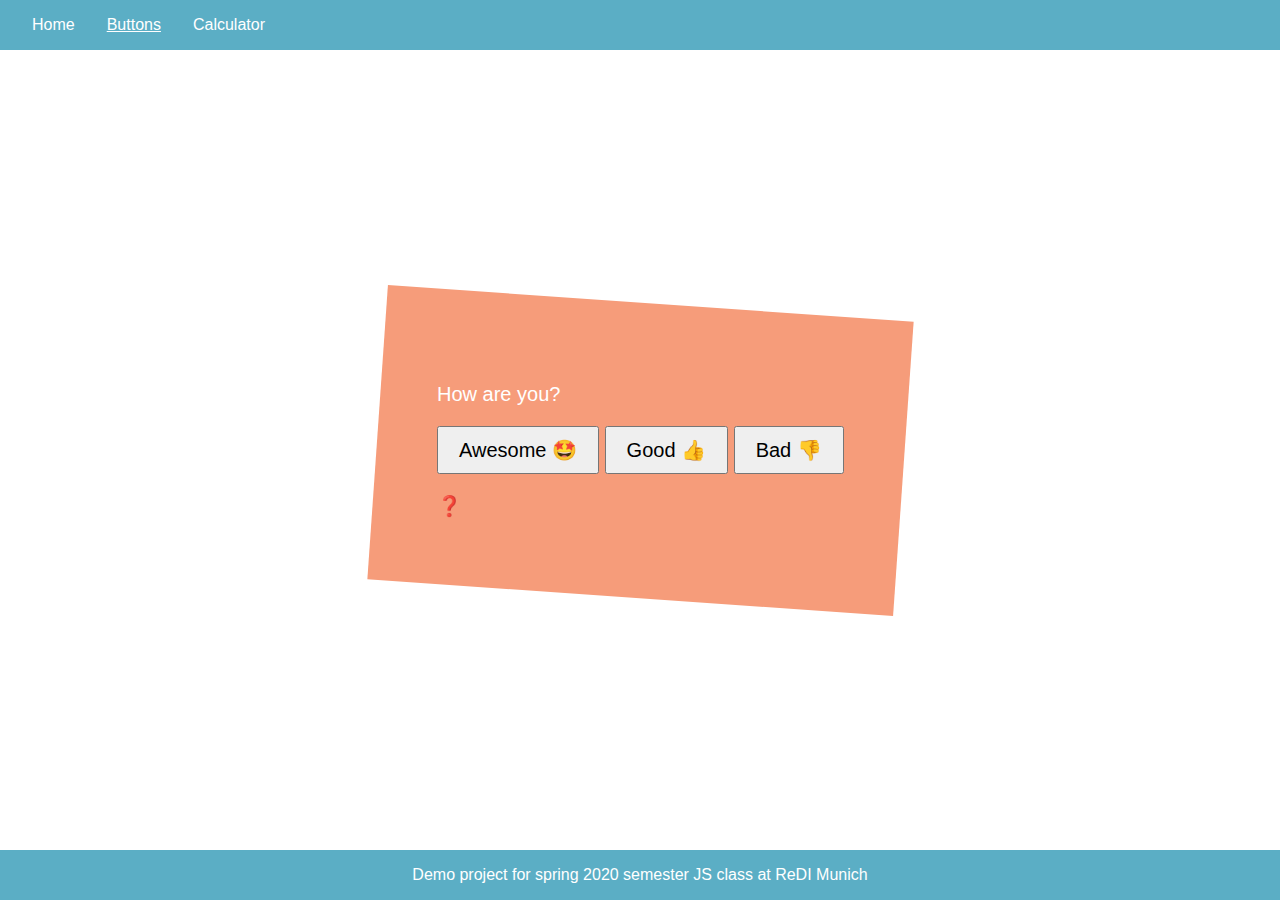
==== buttons/index.html @ 1334dbef "size up buttons page" ====
<!doctype html>
<html class="no-js" lang="">

<head>
    <meta charset="utf-8">
    <title>Redi JS Project</title>
    <link rel="stylesheet" href="../main.css">
    <link rel="stylesheet" href="buttons.css">
    <link rel="icon" href="img/redi.png">
</head>

<body>
    <div class="headerBar">
        <ul class="headerBar__links">
            <li><a class="headerBar__link" href="/">Home</a></li>
            <li><a class="headerBar__link headerBar__link--active" href="#">Buttons</a></li>
            <li><a class="headerBar__link" href="../calculator">Calculator</a></li>
        </ul>
    </div>

    <div class="mainArea mainArea--btns">
        <div class="btns">
            <div class="btns__innner">
                <p>How are you?</p>
                <button class="btn" id="awesomeButton">Awesome 🤩</button>
                <button class="btn" id="goodButton">Good 👍</button>
                <button class="btn" id="badButton">Bad 👎</button>
                <p id="answer">❓</p>
            </div>
        </div>
    </div>


    <div class="footerBar">Demo project for spring 2020 semester JS class at ReDI Munich</div>
    <script src="../main.js"></script>
    <script src="buttons.js"></script>
</body>

</html>
---- main.css ----
:root {
    --blue: #5BAEC5;
    --pink: #f69c7a;
    --black: #3F3F3F;
}

html, body {
    height: 100%;
    margin: 0;
    color: var(--black);
    font-family: sans-serif;
}

body {
    display: grid;
    grid-template:
        "header" min-content
        "main" auto
        "footer" min-content
        / 100%;
    max-width: 100vw;
    overflow-x: hidden;
}

.headerBar {
    grid-area: header;
    background-color: var(--blue);
}

.footerBar {
    grid-area: footer;
    text-align: center;
    color: white;
    background-color: var(--blue);
    padding: 1em 0;
}


.headerBar__links {
    list-style-type: none;
    padding: 1em;
    margin: 0;
    display: flex;
}

.headerBar__link {
    color: white;
    text-align: center;
    padding: 11px 16px;
    text-decoration: none;
}


.headerBar__link:hover,
.headerBar__link--active {
  text-decoration: underline;
}

.mainArea--homepage {
    justify-self: center;
    padding-bottom: 1em;
}

.homeContent {
  text-align: center;
  width: 70%;
  margin-left: auto;
  margin-right: auto;
}

.homeBanner__wrapper {
    transform: rotate(-2deg);
    background-color: var(--pink);
    width: 102vw;
    overflow: hidden;
    margin-bottom: 2em;
}

.homeBanner {
    transform: rotate(2deg);
    padding: 2em 20%;
    color: white;
    text-align: center;
}


.homeContent__image {
  display: block;
  max-width:100%;
  max-height:90%;
  margin-left: auto;
  margin-right: auto;
}

.homeContent__image:hover {
    opacity: 0.9;
}
---- buttons/buttons.css ----
.mainArea--btns {
    display: flex;
    justify-content: center;
    align-items: center;
}

.btns {
    background-color: #f69c7a;
    padding: 3em;
    transform: rotate(4deg);
    font-size: 20px;
    color: white;
}

.btns__innner {
    transform: rotate(-4deg);
}

.btn {
    padding: 0.5em 1em;
    font-size: 20px;
}
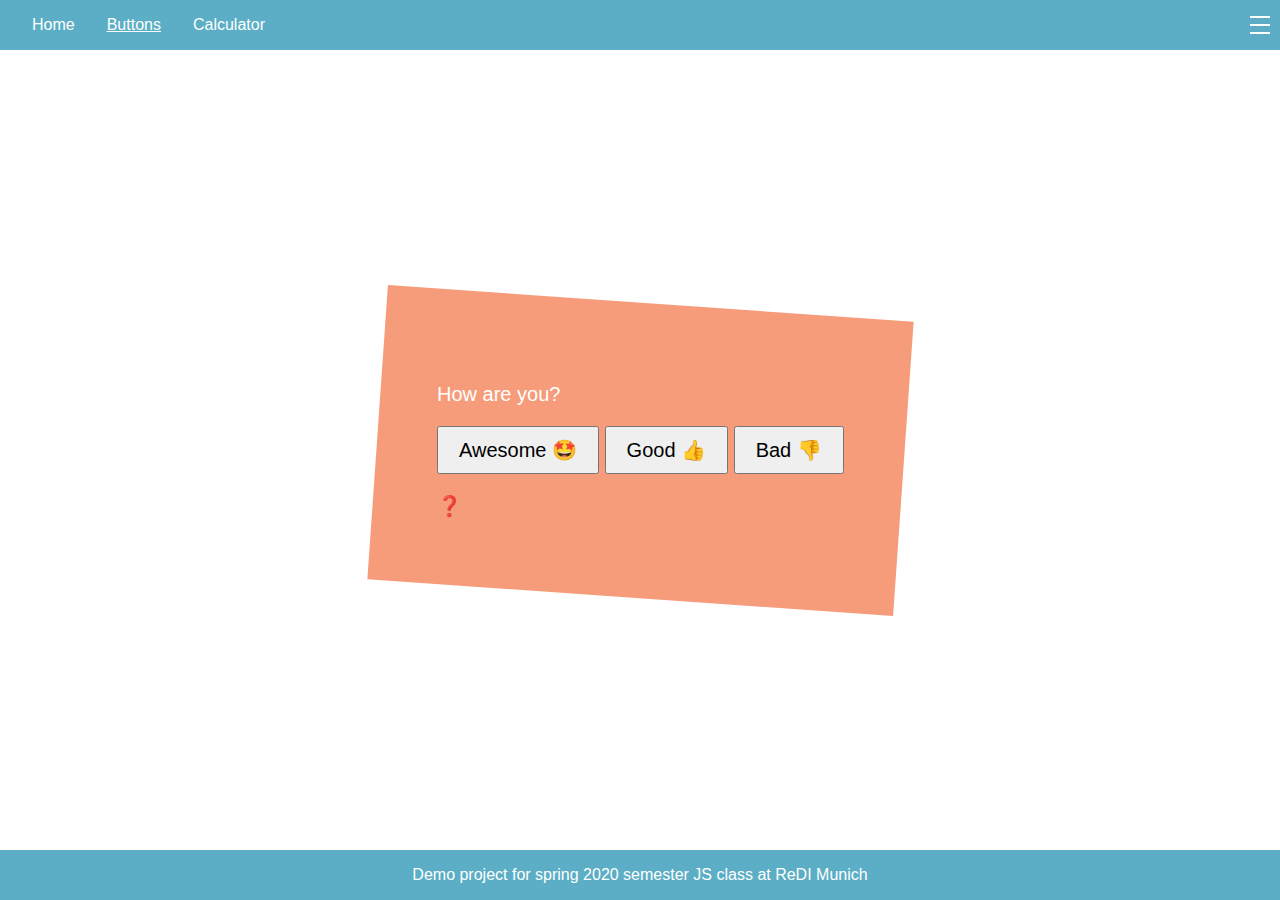
==== commit ecb6f14b: "added burger button to buttons assignemt only" ====
--- a/buttons/index.html
+++ b/buttons/index.html
@@ -4,7 +4,7 @@
 <head>
     <meta charset="utf-8">
     <title>Redi JS Project</title>
-    <link rel="stylesheet" href="../main.css">
+    <link rel="stylesheet" href="../css/main.css">
     <link rel="stylesheet" href="buttons.css">
     <link rel="icon" href="img/redi.png">
 </head>
@@ -12,10 +12,16 @@
 <body>
     <div class="headerBar">
         <ul class="headerBar__links">
-            <li><a class="headerBar__link" href="/">Home</a></li>
+            <li><a class="headerBar__link" href="../">Home</a></li>
             <li><a class="headerBar__link headerBar__link--active" href="#">Buttons</a></li>
             <li><a class="headerBar__link" href="../calculator">Calculator</a></li>
         </ul>
+        <div class="filler"></div>
+        <div id="burgerButton" class="burger-btn">
+            <div class="burger-btn__line"></div>
+            <div class="burger-btn__line"></div>
+            <div class="burger-btn__line"></div>
+        </div>
     </div>
 
     <div class="mainArea mainArea--btns">
@@ -32,7 +38,7 @@
 
 
     <div class="footerBar">Demo project for spring 2020 semester JS class at ReDI Munich</div>
-    <script src="../main.js"></script>
+    <script src="../js/main.js"></script>
     <script src="buttons.js"></script>
 </body>
 
--- a/css/main.css
+++ b/css/main.css
@@ -0,0 +1,98 @@
+:root {
+    --blue: #5BAEC5;
+    --pink: #f69c7a;
+    --black: #3F3F3F;
+}
+
+html, body {
+    height: 100%;
+    margin: 0;
+    color: var(--black);
+    font-family: sans-serif;
+}
+
+body {
+    display: grid;
+    grid-template:
+        "header" min-content
+        "main" auto
+        "footer" min-content
+        / 100%;
+    max-width: 100vw;
+    overflow-x: hidden;
+}
+
+.headerBar {
+    grid-area: header;
+    background-color: var(--blue);
+    display: flex;
+}
+
+.footerBar {
+    grid-area: footer;
+    text-align: center;
+    color: white;
+    background-color: var(--blue);
+    padding: 1em 0;
+}
+
+
+.headerBar__links {
+    list-style-type: none;
+    padding: 1em;
+    margin: 0;
+    display: flex;
+}
+
+.headerBar__link {
+    color: white;
+    text-align: center;
+    padding: 11px 16px;
+    text-decoration: none;
+}
+
+
+.headerBar__link:hover,
+.headerBar__link--active {
+  text-decoration: underline;
+}
+
+.mainArea--homepage {
+    justify-self: center;
+    padding-bottom: 1em;
+}
+
+.homeContent {
+  text-align: center;
+  width: 70%;
+  margin-left: auto;
+  margin-right: auto;
+}
+
+.homeBanner__wrapper {
+    transform: rotate(-2deg);
+    background-color: var(--pink);
+    width: 102vw;
+    overflow: hidden;
+    margin-bottom: 2em;
+}
+
+.homeBanner {
+    transform: rotate(2deg);
+    padding: 2em 20%;
+    color: white;
+    text-align: center;
+}
+
+
+.homeContent__image {
+  display: block;
+  max-width:100%;
+  max-height:90%;
+  margin-left: auto;
+  margin-right: auto;
+}
+
+.homeContent__image:hover {
+    opacity: 0.9;
+}
--- a/buttons/buttons.css
+++ b/buttons/buttons.css
@@ -5,7 +5,7 @@
 }
 
 .btns {
-    background-color: #f69c7a;
+    background-color: var(--pink);
     padding: 3em;
     transform: rotate(4deg);
     font-size: 20px;
@@ -20,3 +20,27 @@
     padding: 0.5em 1em;
     font-size: 20px;
 }
+
+.burger-btn {
+    align-self: center;
+    float: right;
+    margin-right: 5px;
+    padding: 5px;
+}
+
+.burger-btn:hover {
+    margin-right: 4px;
+    border: 1px solid white;
+    border-radius: 25px;
+}
+
+.burger-btn__line {
+    width: 20px;
+    height: 2px;
+    background-color: white;
+    margin: 6px 0;
+}
+
+.filler {
+    flex: 1;
+}
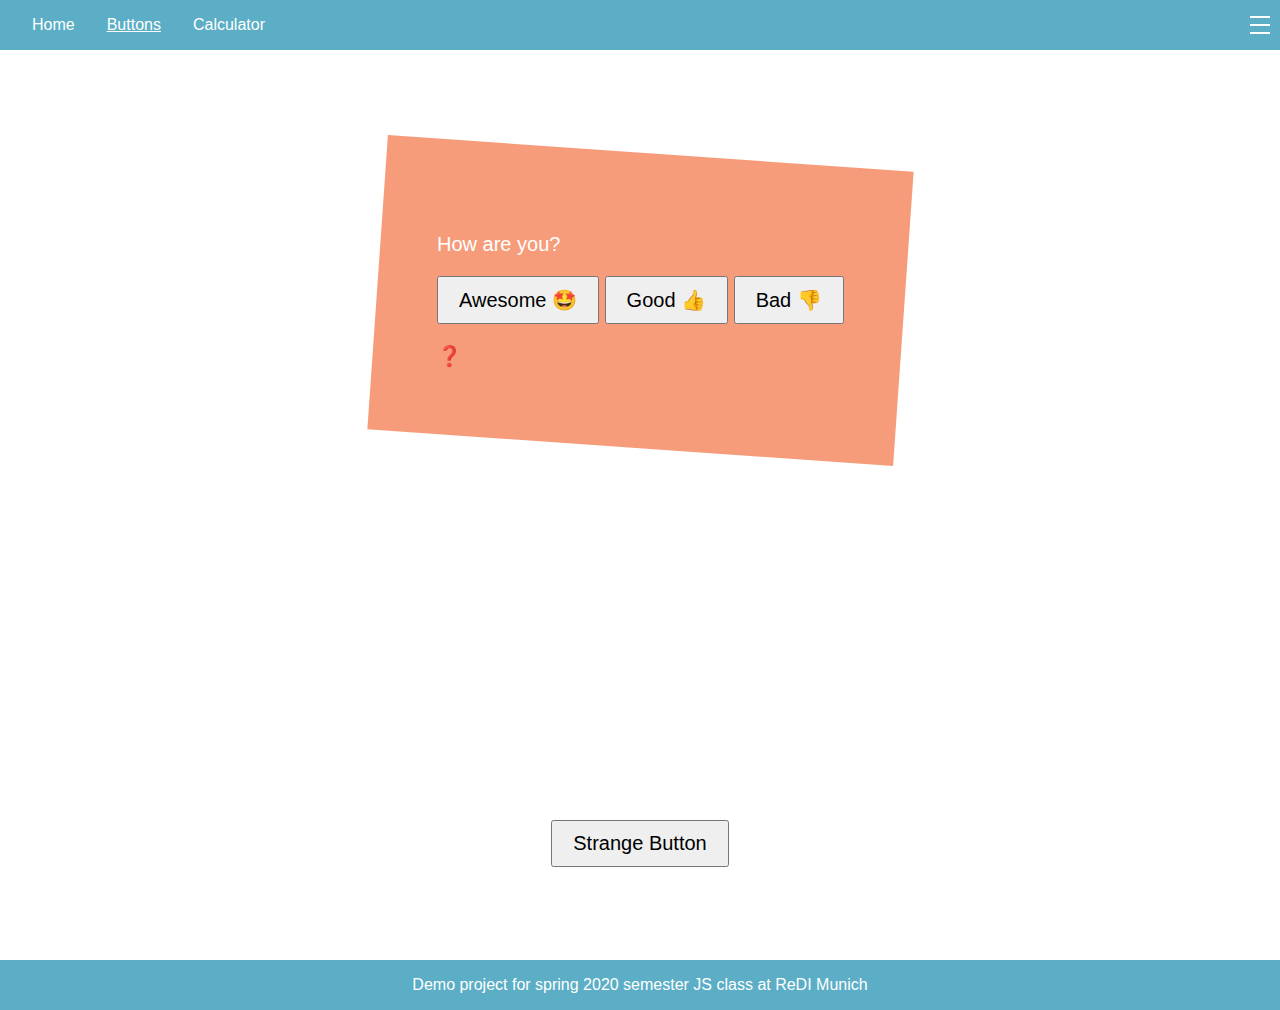
==== commit ef0d173c: "added HW5 solution for mouse enter events" ====
--- a/buttons/index.html
+++ b/buttons/index.html
@@ -10,36 +10,38 @@
 </head>
 
 <body>
-    <div class="headerBar">
-        <ul class="headerBar__links">
-            <li><a class="headerBar__link" href="../">Home</a></li>
-            <li><a class="headerBar__link headerBar__link--active" href="#">Buttons</a></li>
-            <li><a class="headerBar__link" href="../calculator">Calculator</a></li>
-        </ul>
-        <div class="filler"></div>
-        <div id="burgerButton" class="burger-btn">
-            <div class="burger-btn__line"></div>
-            <div class="burger-btn__line"></div>
-            <div class="burger-btn__line"></div>
+<div class="headerBar">
+    <ul class="headerBar__links">
+        <li><a class="headerBar__link" href="../">Home</a></li>
+        <li><a class="headerBar__link headerBar__link--active" href="#">Buttons</a></li>
+        <li><a class="headerBar__link" href="../calculator">Calculator</a></li>
+    </ul>
+    <div class="filler"></div>
+    <div id="burgerButton" class="burger-btn">
+        <div class="burger-btn__line"></div>
+        <div class="burger-btn__line"></div>
+        <div class="burger-btn__line"></div>
+    </div>
+</div>
+
+<div class="mainArea mainArea--btns">
+    <div class="btns">
+        <div class="btns__innner">
+            <p>How are you?</p>
+            <button class="btn" id="awesomeButton">Awesome 🤩</button>
+            <button class="btn" id="goodButton">Good 👍</button>
+            <button class="btn" id="badButton">Bad 👎</button>
+            <p id="answer">❓</p>
         </div>
     </div>
-
-    <div class="mainArea mainArea--btns">
-        <div class="btns">
-            <div class="btns__innner">
-                <p>How are you?</p>
-                <button class="btn" id="awesomeButton">Awesome 🤩</button>
-                <button class="btn" id="goodButton">Good 👍</button>
-                <button class="btn" id="badButton">Bad 👎</button>
-                <p id="answer">❓</p>
-            </div>
-        </div>
-    </div>
+    <div class="break"></div>
+    <button class="btn" id="strangeButton">Strange Button</button>
+</div>
 
 
-    <div class="footerBar">Demo project for spring 2020 semester JS class at ReDI Munich</div>
-    <script src="../js/main.js"></script>
-    <script src="buttons.js"></script>
+<div class="footerBar">Demo project for spring 2020 semester JS class at ReDI Munich</div>
+<script src="../js/main.js"></script>
+<script src="buttons.js"></script>
 </body>
 
 </html>
--- a/buttons/buttons.css
+++ b/buttons/buttons.css
@@ -1,7 +1,12 @@
 .mainArea--btns {
     display: flex;
+    flex-grow: 1;
+    flex-wrap: wrap;
     justify-content: center;
     align-items: center;
+    height: 100vh;
+    margin-top: 10px;
+    min-height: 100vh;
 }
 
 .btns {
@@ -41,6 +46,18 @@
     margin: 6px 0;
 }
 
+.strangeButton--hover {
+    background-color: var(--pink);
+    color: white;
+    font-size: 30px;
+    transform: rotate(-4deg);
+}
+
 .filler {
     flex: 1;
 }
+
+.break {
+    flex-basis: 100%;
+    height: 0;
+}
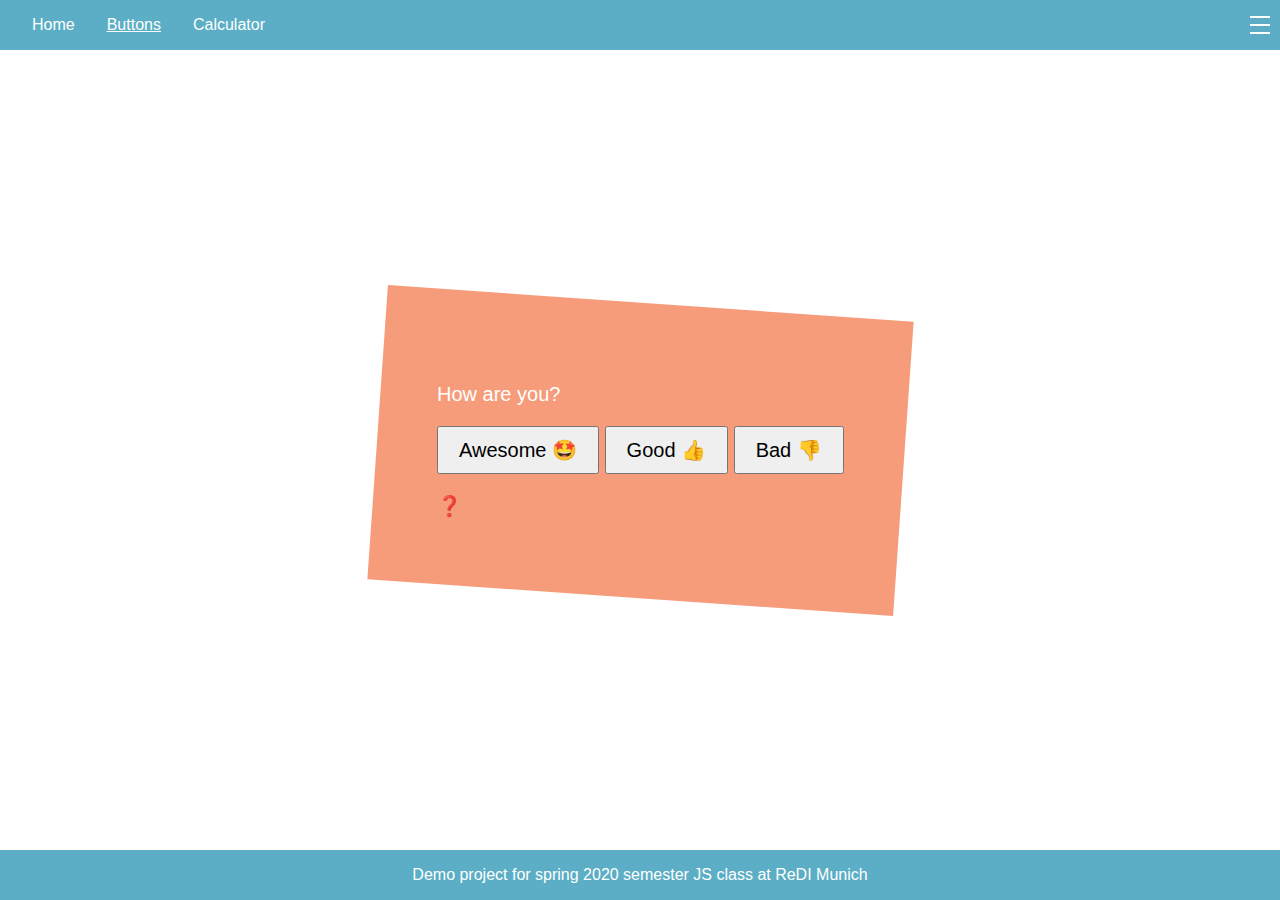
==== commit 1a0e59a2: "Merge pull request #7 from test-redi-js1/refactor-buttons" ====
--- a/buttons/index.html
+++ b/buttons/index.html
@@ -10,38 +10,36 @@
 </head>
 
 <body>
-<div class="headerBar">
-    <ul class="headerBar__links">
-        <li><a class="headerBar__link" href="../">Home</a></li>
-        <li><a class="headerBar__link headerBar__link--active" href="#">Buttons</a></li>
-        <li><a class="headerBar__link" href="../calculator">Calculator</a></li>
-    </ul>
-    <div class="filler"></div>
-    <div id="burgerButton" class="burger-btn">
-        <div class="burger-btn__line"></div>
-        <div class="burger-btn__line"></div>
-        <div class="burger-btn__line"></div>
-    </div>
-</div>
-
-<div class="mainArea mainArea--btns">
-    <div class="btns">
-        <div class="btns__innner">
-            <p>How are you?</p>
-            <button class="btn" id="awesomeButton">Awesome 🤩</button>
-            <button class="btn" id="goodButton">Good 👍</button>
-            <button class="btn" id="badButton">Bad 👎</button>
-            <p id="answer">❓</p>
+    <div class="headerBar">
+        <ul class="headerBar__links">
+            <li><a class="headerBar__link" href="../">Home</a></li>
+            <li><a class="headerBar__link headerBar__link--active" href="#">Buttons</a></li>
+            <li><a class="headerBar__link" href="../calculator">Calculator</a></li>
+        </ul>
+        <div class="filler"></div>
+        <div id="burgerButton" class="burger-btn">
+            <div class="burger-btn__line"></div>
+            <div class="burger-btn__line"></div>
+            <div class="burger-btn__line"></div>
         </div>
     </div>
-    <div class="break"></div>
-    <button class="btn" id="strangeButton">Strange Button</button>
-</div>
+
+    <div class="mainArea mainArea--btns">
+        <div class="btns">
+            <div class="btns__innner">
+                <p>How are you?</p>
+                <button class="btn" id="awesomeButton">Awesome 🤩</button>
+                <button class="btn" id="goodButton">Good 👍</button>
+                <button class="btn" id="badButton">Bad 👎</button>
+                <p id="answer">❓</p>
+            </div>
+        </div>
+    </div>
 
 
-<div class="footerBar">Demo project for spring 2020 semester JS class at ReDI Munich</div>
-<script src="../js/main.js"></script>
-<script src="buttons.js"></script>
+    <div class="footerBar">Demo project for spring 2020 semester JS class at ReDI Munich</div>
+    <script src="../js/main.js"></script>
+    <script src="buttons.js"></script>
 </body>
 
 </html>
--- a/buttons/buttons.css
+++ b/buttons/buttons.css
@@ -1,12 +1,7 @@
 .mainArea--btns {
     display: flex;
-    flex-grow: 1;
-    flex-wrap: wrap;
     justify-content: center;
     align-items: center;
-    height: 100vh;
-    margin-top: 10px;
-    min-height: 100vh;
 }
 
 .btns {
@@ -46,18 +41,6 @@
     margin: 6px 0;
 }
 
-.strangeButton--hover {
-    background-color: var(--pink);
-    color: white;
-    font-size: 30px;
-    transform: rotate(-4deg);
-}
-
 .filler {
     flex: 1;
 }
-
-.break {
-    flex-basis: 100%;
-    height: 0;
-}
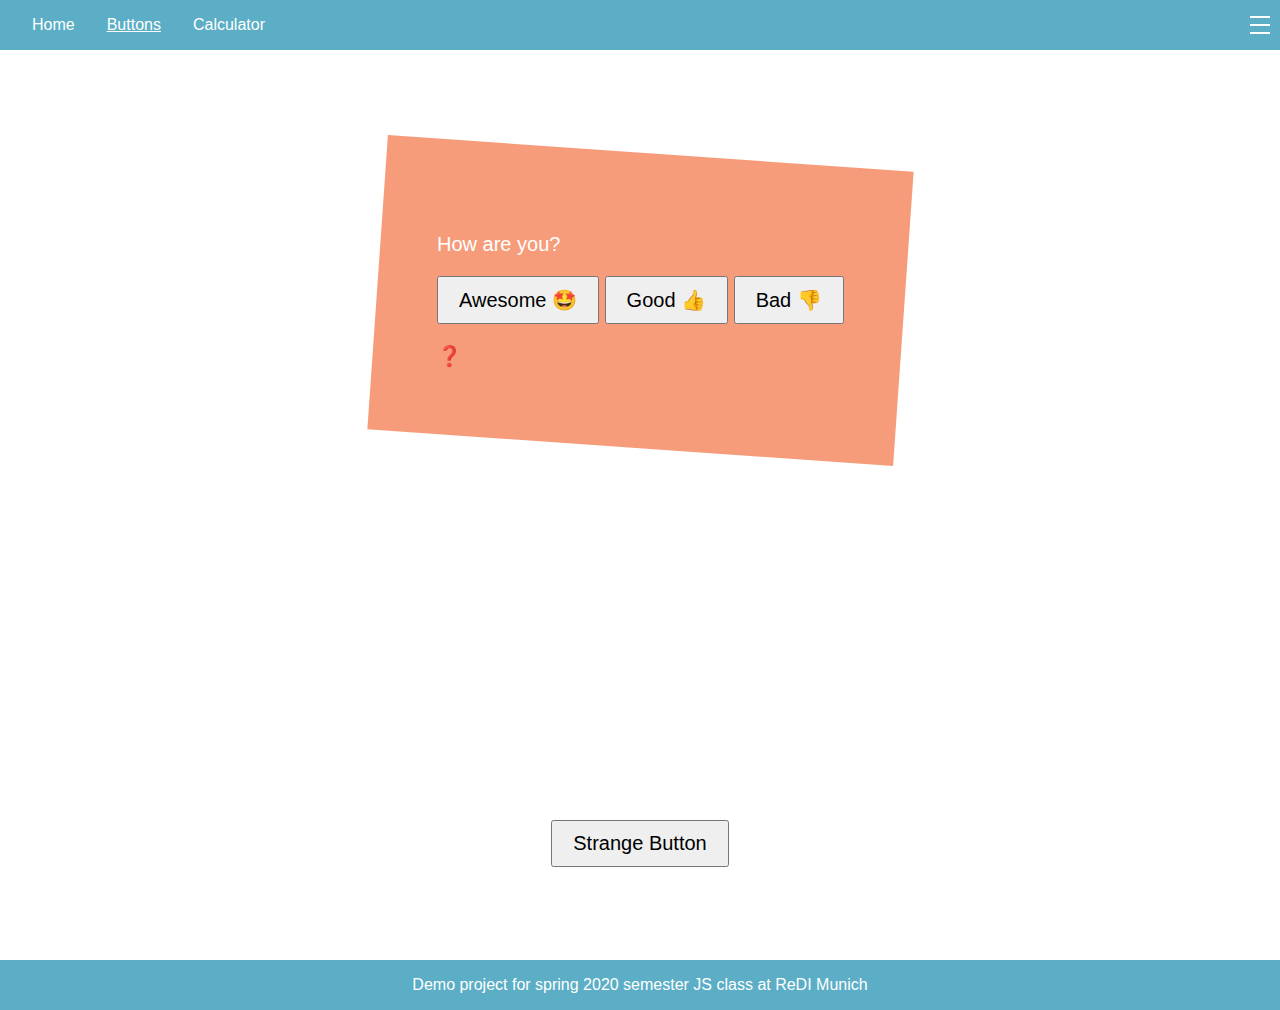
==== commit 48209211: "Merge pull request #8 from test-redi-js1/hw-5-hover-leave-events" ====
--- a/buttons/index.html
+++ b/buttons/index.html
@@ -6,40 +6,42 @@
     <title>Redi JS Project</title>
     <link rel="stylesheet" href="../css/main.css">
     <link rel="stylesheet" href="buttons.css">
-    <link rel="icon" href="img/redi.png">
+    <link rel="icon" href="../img/redi.png">
 </head>
 
 <body>
-    <div class="headerBar">
-        <ul class="headerBar__links">
-            <li><a class="headerBar__link" href="../">Home</a></li>
-            <li><a class="headerBar__link headerBar__link--active" href="#">Buttons</a></li>
-            <li><a class="headerBar__link" href="../calculator">Calculator</a></li>
-        </ul>
-        <div class="filler"></div>
-        <div id="burgerButton" class="burger-btn">
-            <div class="burger-btn__line"></div>
-            <div class="burger-btn__line"></div>
-            <div class="burger-btn__line"></div>
+<div class="headerBar">
+    <ul class="headerBar__links">
+        <li><a class="headerBar__link" href="../">Home</a></li>
+        <li><a class="headerBar__link headerBar__link--active" href="#">Buttons</a></li>
+        <li><a class="headerBar__link" href="../calculator">Calculator</a></li>
+    </ul>
+    <div class="filler"></div>
+    <div id="burgerButton" class="burger-btn">
+        <div class="burger-btn__line"></div>
+        <div class="burger-btn__line"></div>
+        <div class="burger-btn__line"></div>
+    </div>
+</div>
+
+<div class="mainArea mainArea--btns">
+    <div class="btns">
+        <div class="btns__innner">
+            <p>How are you?</p>
+            <button class="btn" id="awesomeButton">Awesome 🤩</button>
+            <button class="btn" id="goodButton">Good 👍</button>
+            <button class="btn" id="badButton">Bad 👎</button>
+            <p id="answer">❓</p>
         </div>
     </div>
-
-    <div class="mainArea mainArea--btns">
-        <div class="btns">
-            <div class="btns__innner">
-                <p>How are you?</p>
-                <button class="btn" id="awesomeButton">Awesome 🤩</button>
-                <button class="btn" id="goodButton">Good 👍</button>
-                <button class="btn" id="badButton">Bad 👎</button>
-                <p id="answer">❓</p>
-            </div>
-        </div>
-    </div>
+    <div class="break"></div>
+    <button class="btn" id="strangeButton">Strange Button</button>
+</div>
 
 
-    <div class="footerBar">Demo project for spring 2020 semester JS class at ReDI Munich</div>
-    <script src="../js/main.js"></script>
-    <script src="buttons.js"></script>
+<div class="footerBar">Demo project for spring 2020 semester JS class at ReDI Munich</div>
+<script src="../js/main.js"></script>
+<script src="buttons.js"></script>
 </body>
 
 </html>
--- a/buttons/buttons.css
+++ b/buttons/buttons.css
@@ -1,7 +1,12 @@
 .mainArea--btns {
     display: flex;
+    flex-grow: 1;
+    flex-wrap: wrap;
     justify-content: center;
     align-items: center;
+    height: 100vh;
+    margin-top: 10px;
+    min-height: 100vh;
 }
 
 .btns {
@@ -29,6 +34,7 @@
 }
 
 .burger-btn:hover {
+    cursor: pointer;
     margin-right: 4px;
     border: 1px solid white;
     border-radius: 25px;
@@ -41,6 +47,18 @@
     margin: 6px 0;
 }
 
+.strangeButton--hover {
+    background-color: var(--pink);
+    color: white;
+    font-size: 30px;
+    transform: rotate(-4deg);
+}
+
 .filler {
     flex: 1;
 }
+
+.break {
+    flex-basis: 100%;
+    height: 0;
+}
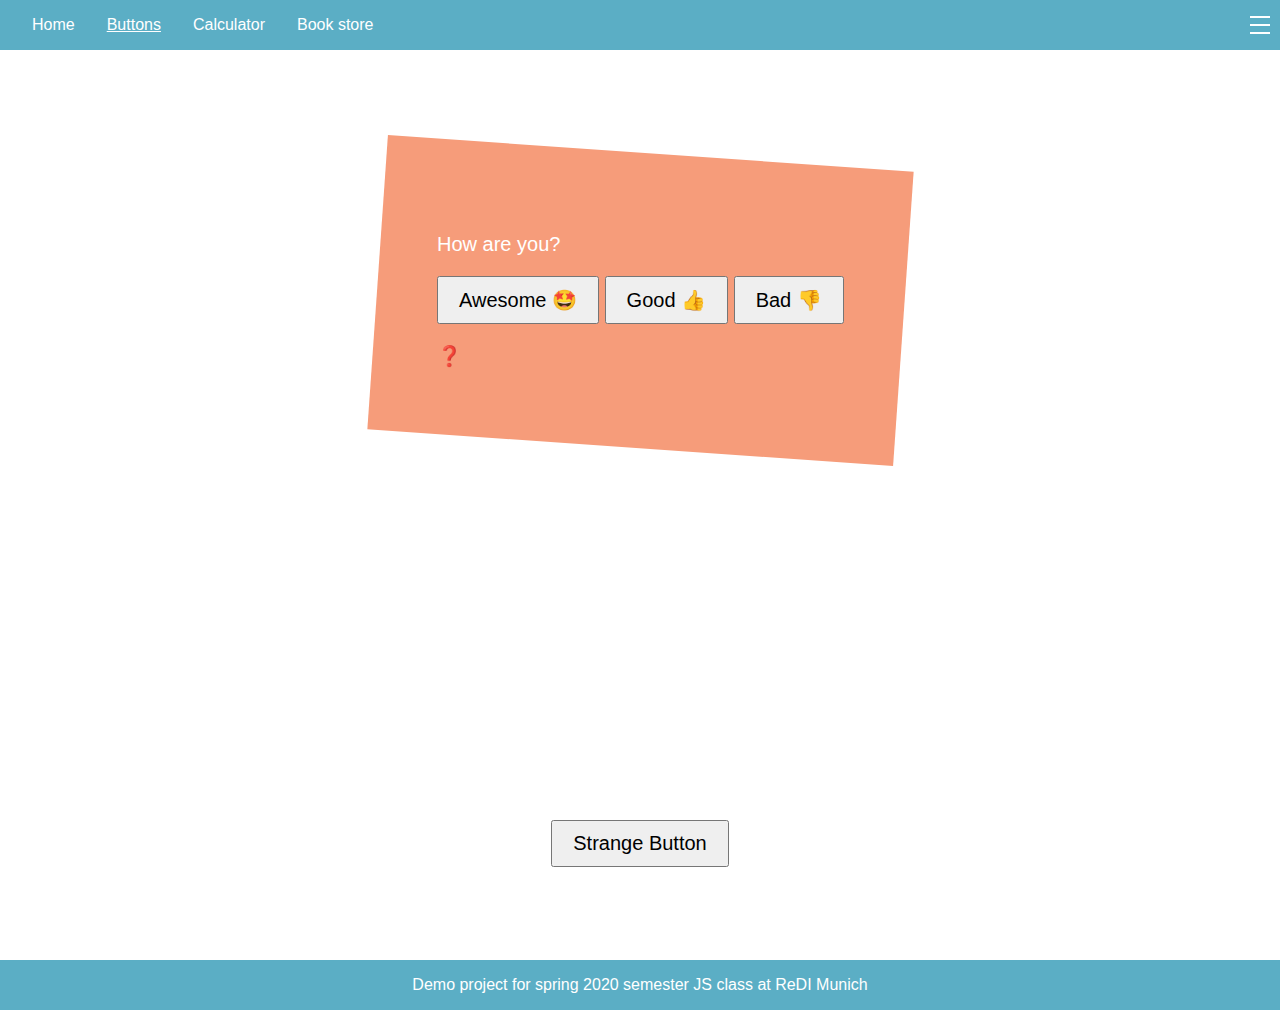
==== commit 7c0933a3: "WIP: sample of online store HW" ====
--- a/buttons/index.html
+++ b/buttons/index.html
@@ -15,6 +15,7 @@
         <li><a class="headerBar__link" href="../">Home</a></li>
         <li><a class="headerBar__link headerBar__link--active" href="#">Buttons</a></li>
         <li><a class="headerBar__link" href="../calculator">Calculator</a></li>
+        <li><a class="headerBar__link" href="../book-store">Book store</a></li>
     </ul>
     <div class="filler"></div>
     <div id="burgerButton" class="burger-btn">
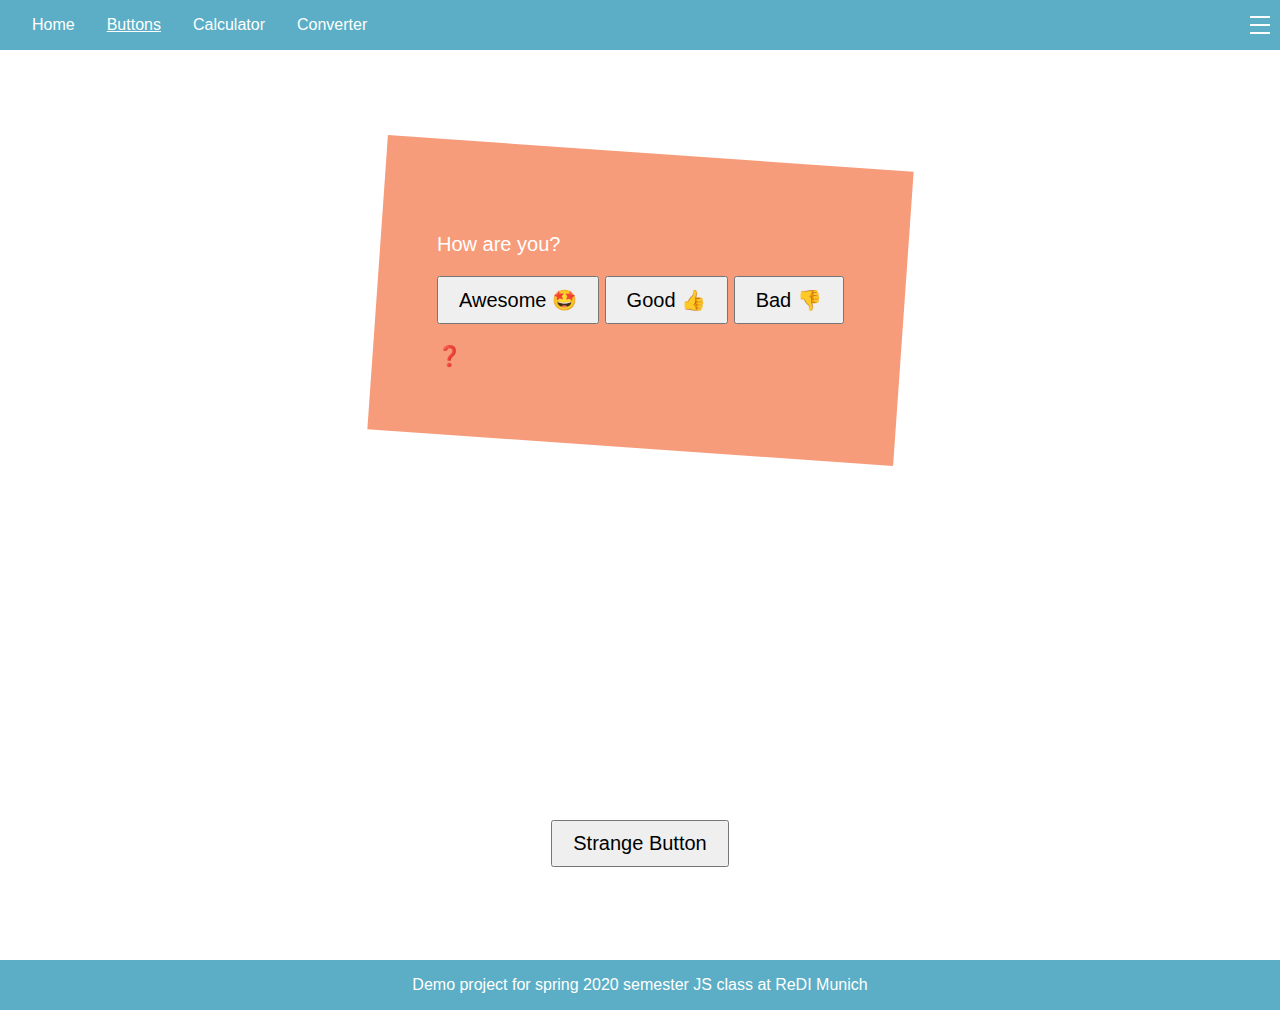
==== commit 756be909: "lesson 9 claswork exampls" ====
--- a/buttons/index.html
+++ b/buttons/index.html
@@ -15,7 +15,7 @@
         <li><a class="headerBar__link" href="../">Home</a></li>
         <li><a class="headerBar__link headerBar__link--active" href="#">Buttons</a></li>
         <li><a class="headerBar__link" href="../calculator">Calculator</a></li>
-        <li><a class="headerBar__link" href="../book-store">Book store</a></li>
+        <li><a class="headerBar__link" href="../converter">Converter</a></li>
     </ul>
     <div class="filler"></div>
     <div id="burgerButton" class="burger-btn">
